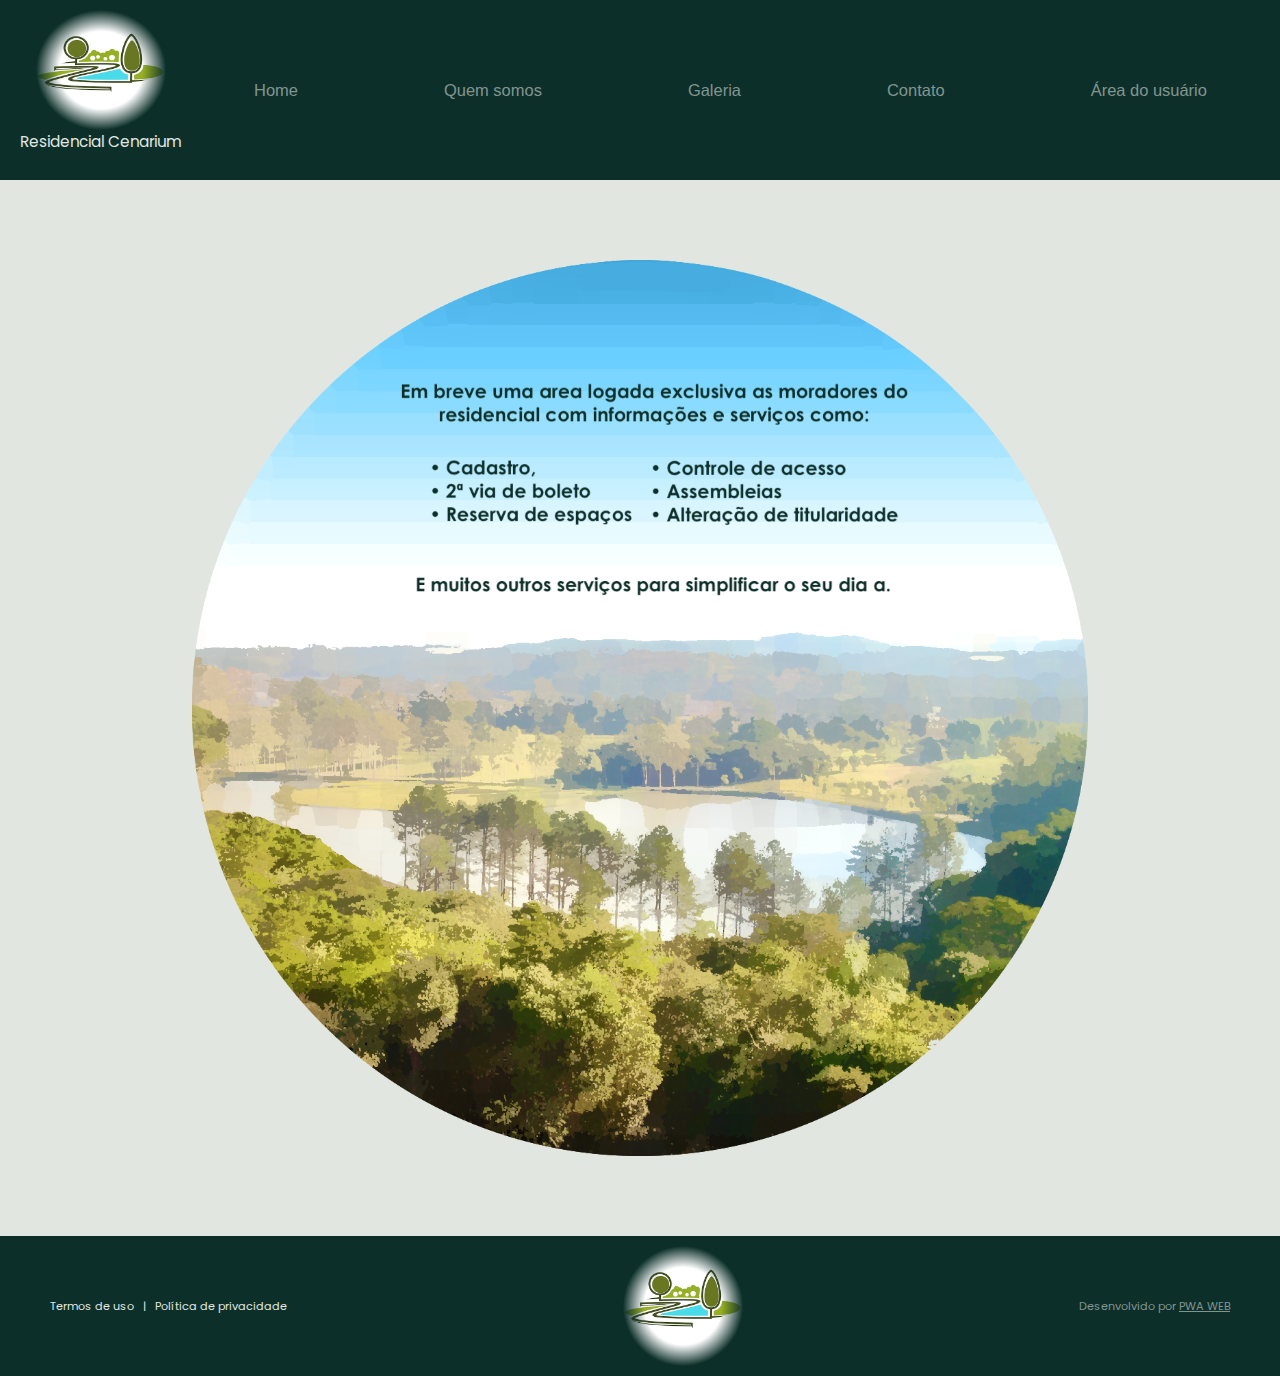
==== area-do-usuario.html @ 4d1a0483 "construção da estrutura" ====
<!DOCTYPE html>
<html lang="pt-br">
<head>
    <meta charset="UTF-8">
    <meta http-equiv="X-UA-Compatible" content="IE=edge">
    <meta name="viewport" content="width=device-width, initial-scale=1.0">
    <title>Cenarium</title>
    <link rel="stylesheet" href="style.css">
</head>
<body id="usuario">
    <header>
        <nav>
            <span class="logo-txt">
                <img class="logo" src="imagens/logo.png" alt="logo">
                <p>Residencial Cenarium</p>
            </span>
            <a href="index.html">Home</a>
            <a href="quem-somos.html">Quem somos</a>
            <a href="galeria.html">Galeria</a>
            <a href="contato.html">Contato</a>
            <a href="area-do-usuario.html">Área do usuário</a>
        </nav>
    </header>
  
    <main>  
        <section class="usuario">
            <img src="imagens/breve4.png" alt="em breve">
        </section>
    </main>

   <footer>
    <div class="final">
        <span class="texto-a-esquerda">
        <p>Termos de uso &nbsp | &nbsp Política de privacidade</p>
        </span>
        <img class="logo-rodape" src="imagens/logo.png" alt="logo">
        <span class="texto-a-direita">
        <p>Desenvolvido por <a href="https://panabaker.com.br" target="_blank">PWA WEB</a></p>
        </span>
    </div>
   </footer>
</body>
</html>
---- style.css ----
@charset "UTF-8";

@import url('https://fonts.googleapis.com/css2?family=Poppins:wght@400;500&display=swap');


:root {
    --cor0: #E2E6E0;
    --cor1: #839490;
    --cor2: #0c3029;
    --cor3: #52a084;
    --cor4: #13544d;
}

* {
    margin: 0px;
    padding:0px;
    box-sizing: border-box;
}

body{
    background-attachment: fixed;
}

main {
    min-width: 380px;
    max-width: 1200px;
    margin: auto;
}

nav {
    display: flex;
    position: relative;
    justify-content: center;
    font-family: 'Open Sans', sans-serif;
    background-color: #0C3029;
    font-size: 1.03em;
    width: 100%;
    height: 180px;
}

nav > a {
    color: var(--cor1);
    text-decoration: none;
    padding: 20px;
    margin: auto;
}

nav > a:hover {
    color: var(--cor0);
    text-decoration: underline;
}

.logo {
    display: flex;
    position: relative;
    width: 130px;
    height: 130px;
    padding-top: 10px;
    margin: auto;
}

.logo-txt {
    font-family: 'Poppins', sans-serif;
    color: var(--cor0);
    padding-left: 20px;
    font-size: 0.93em;
}

.cenarium img {
    display: flex;
    position: relative;
    justify-content: center;
    width: 100%;
    object-fit: contain;
}

h1 {
    background-color: white;
    color: rgb(131, 148, 144);
    font-size: 6em;
    font-family: Impact, 'Arial Narrow Bold', sans-serif;
    text-align: center;
    padding-top: 40px;
    max-width: 100%;
}

h1 span {
    color: rgba(169, 169, 169, 0.709);
    background-color: white;
    font-family: Impact, 'Arial Narrow Bold', sans-serif;
}

.inspiracao {
    display: flex;
    padding-top: 0px;
    background-color: white;
}

.inspiracao p {
    margin-top: 70px;
    width: 600px;
    padding: 0px 40px;
    margin-left: 40px;
    font-family: 'Poppins', sans-serif;
    font-size: 28px;
    background-color: white;
    text-align: justify;
    color: grey;
    height: 950px;
}

.bola1 {
    display: block;
    width: 400px;
    height: 400px;
    border-radius: 50% 50%;
    margin-left: 100px;
    margin-top: 50px;
    box-shadow: 0px 15px 30px 2px rgba(0, 0, 0, 0.667);
}

.bola2 {
    width: 300px;
    height: 300px;
    border-radius: 50% 50%;
    margin-right: 150px;
    margin-top: 70px;
    box-shadow: 0px 15px 30px 2px rgba(0, 0, 0, 0.667);
}

.bola3 {
    width: 300px;
    height: 300px;
    border-radius: 50% 50%;
    margin-left: 80px;
    margin-top: 100px;
    box-shadow: 0px 15px 30px 2px rgba(0, 0, 0, 0.667);
}

h2 {
    background-color: white;
    font-family: Impact, Haettenschweiler, 'Arial Narrow Bold', sans-serif;
    font-size: 48px;
    color: #839490;
    padding: 40px 0px 60px 15px;
}

.segundoh2 {
    text-align: center;
    margin-top: 20px;
    padding-bottom: 40px;
    font-size: 3em;

}

section#paralax {
    color: white;
    background-image: url('./imagens/paralax.JPG');
    background-position: right center;
}

section.natureza {
    background-size: cover;
    background-attachment: fixed;
    box-shadow: inset 6px 6px 13px 0px rgba(0, 0, 0, 0.489);
    height: 600px;
}

section.natureza > p {
    display: inline-block;
    font-family: 'Poppins', sans-serif;
    font-size: 30px;
    background-repeat: no-repeat;
    background-color: rgba(0, 0, 0, 0.245);
    height: 350px;
    width: 500px;
    padding-top: 40px;
    padding-left: 20px;
    margin-top: 110px;
    margin-left: 30px;
}

.icos {
    display: flex;
    position: relative;
    justify-content: center;
    background-color: white;
    border-radius: 5px;
/*Parte do código que busquei no Google para por zoom na galeria*/
    overflow: hidden;
}

.icos p {
    text-align: center;
    font-family: 'Poppins', sans-serif;
    color: #39594f;
}

.icos img {
    display: flex;
    position: relative;
    height: 80px;
    width: 80px;
    margin: 30px;
    border-radius: 5px 5px 5px 5px;
/*Parte do código que busquei no Google para por zoom na galeria*/
    max-width: 100%;
    -moz-transition: all 0.5s;
    -webkit-transition: all 0.5s;
    transition: all 0.5s;
}

.icos:hover img {
    -moz-transform: scale(1.2);
    -webkit-transform: scale(1.2);
    transform: scale(1.1);
}

article.texto3 {
    display: block;
    margin: auto;
    margin-top: 70px;
    margin-bottom: 70px;
}

.texto3 {
    font-family: Verdana, Tahoma, sans-serif;
    font-size: 1.2em;
    text-align: center;
    color: #39594f;
    background-color: var(--cor0);
    border-radius: 10px;
    max-width: 45%;
    padding: 20px;
}

footer {
    font-family: 'Poppins', sans-serif;
    font-size: 0.7em;
    width: 100%;
}

footer a {
    color: var(--cor1);
}

footer a:hover {
    color: white;
}

div.localizacao {
    display: flex;
    justify-content: space-around;
    align-items: center;
    background-color: var(--cor0);
    height: 400px;
}

.endereco {
    display: inline-block;
    font-family: 'Poppins', sans-serif;
    font-size: 1.6em;
    line-height: 2.5em;
    color: #39594f;
    padding: 40px;
}

.endereco a {
    text-decoration: none;
    color: #39594f;
}

.endereco a:hover {
    text-decoration: underline;
    color: #39594f;
}

.google iframe{
    display: inline-block;
    height: 250px;
    width: 450px;
    border-radius: 5px;
}

div.final {
    display: flex;
    justify-content: space-between;
    align-items: center;
    background-color: #0C3029;
    padding: 50px;
    height: 140px;
}

.texto-a-esquerda {
    display: inline-block;
    color: var(--cor0);
}

.texto-a-direita {
    display: inline-block;
    color: var(--cor1);
}

img.logo-rodape {
    display: flex;
    width: 120px;
    height: 120px;
}

/* QUEM SOMOS */

#quem-somos {
    background-image: url('./imagens/quemsomos.jpg');
    background-repeat: no-repeat;
}

h3 {
    text-align: center;
    font-family: Impact, Haettenschweiler, 'Arial Narrow Bold', sans-serif;
    color: var(--cor0);
    margin-top: 80px;
    padding-bottom: 80px;
    font-size: 3em;
}

.paralax2 p {
    display: block;
    font-family: 'Poppins', sans-serif;
    text-align: justify;
    color: var(--cor0);
    font-size: 2em;
    height: 350px;
    width: 500px;
    margin-bottom: 110px;
}

p.dois {
    display: flex;
    margin-left: 500px;
}

p.tres {
    display: flex;
    margin-left: 250px;
}

/* CONTATO 
Revisar todas as declarações
*/

.contato img {
    display: flex;
    position: relative;
    justify-content: center;
    width: 100%;
    object-fit: contain;
}

h4 {
    font-family: Impact, Haettenschweiler, 'Arial Narrow Bold', sans-serif;
    font-size: 48px;
    color: var(--cor2);
    padding-bottom: 10px;
}

.contato-form p {
    font-family: 'Poppins', sans-serif;
    font-size: 1.2em;
    color: var(--cor1);
    padding-bottom: 30px;
}

form.formulario {
    display: flex;
    justify-content: center;
    align-items: center;
    flex-direction: column;
    border-radius: 0px 5px 5px 0px;
    padding: 10px;
    width: 100%;
    height: 400px;
}

input.inp {
    outline: none;
    padding: 10px;
    margin-bottom: 15px;
    font-size: 0.9em;
    background-color: #ffffff;
    border-radius: 5px;
    width: 39vw;
    border: 1px solid var(--cor2);
}

.formulario .inp:focus {
    border: 2px solid;
    transition: 200ms;
}

.formulario .inp::placeholder {
    color: var(--cor2);
}

textarea {
    font-family: 'Open Sans', sans-serif;
    font-size: 15px;
    color: var(--cor2);
    outline: none;
    padding-left: 8px;
    margin-bottom: 15px;
    background-color: #ffffff;
    border-radius: 5px;
    border-color: var(--cor2);
    width: 78.5vw;
    resize: none;
}

textarea:focus {
    border: 2px solid;
    transition: 200ms;
}

textarea::placeholder {
    color: var(--cor2);
}

.botao-enviar {
    display: flex;
    justify-content: center;
    align-items: center;
    flex-direction: column;
    font-size: 15px;
    font-weight: bold;
    padding: 10px;
    height: 35px;
    width: 100px;
    cursor: pointer;
    outline: none;
    border-radius: 5px;
    border: 1px solid var(--cor2);
    background-color: var(--cor1);
    color: var(--cor0);
}

.botao-enviar:hover {
    border-width: 2.5px;
    transition: 200ms ease;
}

/* ÁREA DO USUÁRIO 
Texto tem um erro de português
*/

#usuario {
    background-color: var(--cor0);
}

.usuario img {
    display: flex;
    margin: auto;
    width: 70vw;
    margin-top: 80px;
    margin-bottom: 80px;
}

/* GALERIA */

.texto-galeria {
    font-family: 'Poppins', sans-serif;
    font-size: 1.5em;
    color: var(--cor1);
    padding: 40px 0px;
    text-align: center;
}

.container-galeria {
    display: grid;
    grid-template-columns: repeat(5, 1fr);
    grid-auto-rows: 250px;
    padding: 15px 15px 80px;
    grid-gap: 5px;
}

.item-galeria {
    position: relative;
}

.item-galeria .img-galeria {
    width: 100%;
    height: 100%;
    vertical-align: top;
    object-fit: cover;
    transition: transform .2s;
    border: 2px solid white;
}

.item-galeria img:hover {
    transform: scale(1.05);

}

.w-2 {
    grid-column: span 2;
}

@media (max-width: 768px) {
    .container-galeria {
        grid-template-columns: repeat(1, 1fr);
        grid-auto-rows: 50vh;
    }

    .w-2 {
        grid-column: span 1;
    } 
}

.lightbox {
    display: flex;
    justify-content: center;
    align-items: center;
    position: fixed;
    top: 0;
    left: 0;
    background: rgba(0, 0, 0, .5);
    width: 100%;
    height: 100vh;
    z-index: 1000;
    transform: scale(0);
    transition: transform .4s ease-in-out;
}

.lightbox img {
    width: 70vw;
    max-height: 70vh;
    object-fit: contain;
}

.lightbox:target {
    transform: scale(1);
}

.close {
    display: block;
    position: absolute;
    font-family: 'Poppins', sans-serif;
    font-weight: bold;
    font-size: 1.3em;
    top: 40px;
    right: 40px;
    background:var(--cor2);
    color:#ffffff;
    text-decoration: none;
    width: 40px;
    height: 40px;
    line-height: 40px;
    text-align: center;
    border-radius: 50%;
}

.next {
    display: block;
    background: var(--cor2);
    font-size: 2em;
    color: #ffffff;
    width: 40px;
    height: 40px;
    line-height: 30px;
    text-align: center;
    text-decoration: none;
    border-radius: 50%;
}
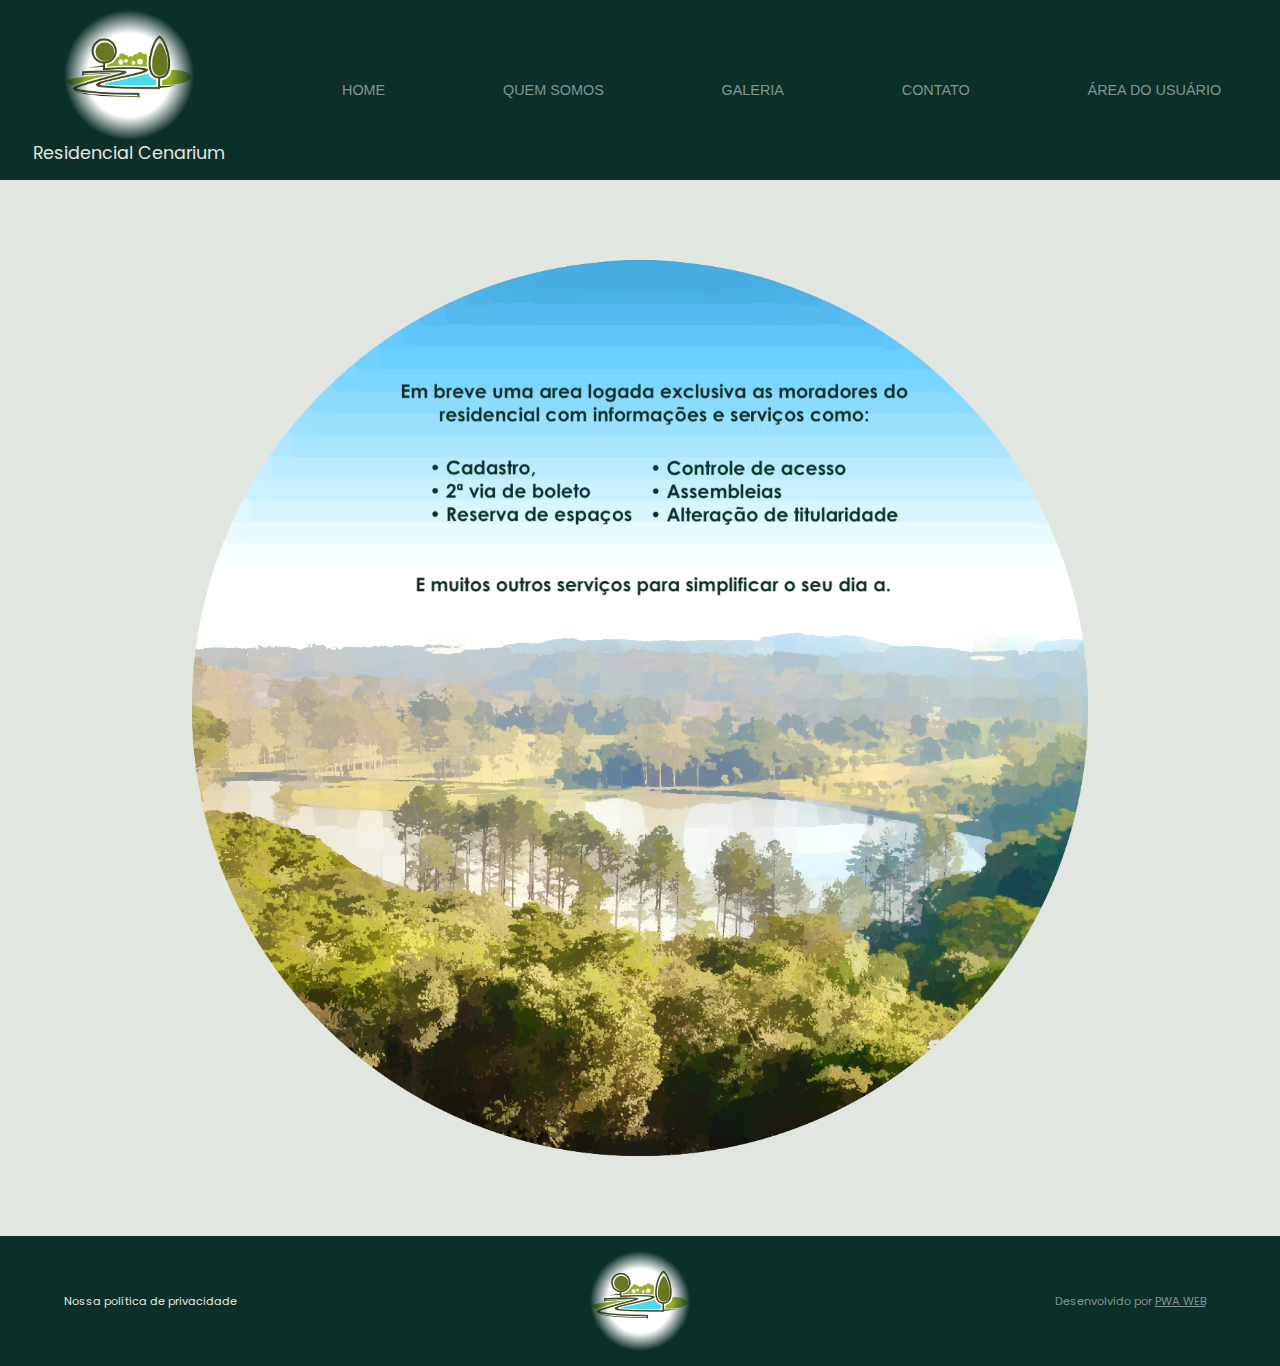
==== commit b6b1034b: "construção Cenarium" ====
--- a/area-do-usuario.html
+++ b/area-do-usuario.html
@@ -10,28 +10,40 @@
 <body id="usuario">
     <header>
         <nav>
-            <span class="logo-txt">
-                <img class="logo" src="imagens/logo.png" alt="logo">
-                <p>Residencial Cenarium</p>
+            <span class="logo">
+                <img class="logo-img" src="imagens/logo.png" alt="logo">
+                <p class="logo-txt">Residencial Cenarium</p>
             </span>
-            <a href="index.html">Home</a>
-            <a href="quem-somos.html">Quem somos</a>
-            <a href="galeria.html">Galeria</a>
-            <a href="contato.html">Contato</a>
-            <a href="area-do-usuario.html">Área do usuário</a>
+            <div class="mobile-menu">
+                <div class="line1"></div>
+                <div class="line2"></div>
+                <div class="line3"></div>
+            </div>
+
+            <ul class="nav-list">
+                <li><a href="index.html">Home</a></li>
+                <li><a href="quem-somos.html">Quem somos</a></li>
+                <li><a href="galeria.html">Galeria</a></li>
+                <li><a href="contato.html">Contato</a></li>
+                <li><a href="area-do-usuario.html">Área do usuário</a></li>
+            </ul>
         </nav>
     </header>
   
     <main>  
         <section class="usuario">
-            <img src="imagens/breve4.png" alt="em breve">
+            <!-- <img src="imagens/breve4.png" alt="em breve"> -->
+            <picture>
+                <source media="(max-width: 768px)" srcset="imagens/breve3.png" type="image/png">
+                <img src="imagens/breve4.png" alt="Foto do empreendimento">
+            </picture>
         </section>
     </main>
 
    <footer>
     <div class="final">
         <span class="texto-a-esquerda">
-        <p>Termos de uso &nbsp | &nbsp Política de privacidade</p>
+        <p>Nossa política de privacidade</p>
         </span>
         <img class="logo-rodape" src="imagens/logo.png" alt="logo">
         <span class="texto-a-direita">
@@ -39,5 +51,8 @@
         </span>
     </div>
    </footer>
+
+   <script src="script.js"></script>
+
 </body>
 </html>--- a/style.css
+++ b/style.css
@@ -22,9 +22,9 @@
 }
 
 main {
-    min-width: 380px;
+    /* min-width: 380px;
     max-width: 1200px;
-    margin: auto;
+    margin: auto; */
 }
 
 nav {
@@ -32,38 +32,182 @@
     position: relative;
     justify-content: center;
     font-family: 'Open Sans', sans-serif;
+    text-transform: uppercase;
     background-color: #0C3029;
-    font-size: 1.03em;
     width: 100%;
     height: 180px;
 }
 
-nav > a {
+nav a {
     color: var(--cor1);
     text-decoration: none;
-    padding: 20px;
+    padding: 15px;
     margin: auto;
 }
 
-nav > a:hover {
+nav a:hover {
     color: var(--cor0);
     text-decoration: underline;
 }
 
-.logo {
+ul.nav-list {
+    display: flex;
+    position: relative;
+    justify-content: space-around;
+    align-items: center;
+    font-family: 'Open Sans', sans-serif;
+    text-transform: uppercase;
+    list-style: none;
+    font-size: 0.9em;
+    width: 100%;
+
+}
+
+.mobile-menu {
+    display: none;
+    cursor: pointer;
+}
+
+.mobile-menu div {
+    display: flex;
+    width: 25px;
+    height: 2.1px;
+    background: var(--cor0);
+    margin: 3px;
+    transition: 0.3s;
+    border-radius: 10px;
+}
+
+/* Mobile: */
+
+@media (max-width: 830px) {
+    span.logo {
+        margin-right: 20px;
+    }
+    
+    .nav-list a {
+       padding: 10px;
+    }
+}
+
+  @media (max-width: 768px) {
+    body, html {
+        overflow-x: hidden;
+        margin-top: 0;
+    }
+
+    header {
+        padding-bottom: 25px;
+    }
+
+    .nav-list li {
+        margin-left: 0;
+        opacity: 0;
+    }
+
+    .nav-list a {
+        position: absolute;
+        text-transform: uppercase;
+        color: var(--cor0);
+        width: 180px;
+    }
+
+    ul.nav-list {
+        position: fixed;
+        top: 0vh;
+        right: 0;
+        width: 80vw;
+        height: 100vh;
+        opacity: 95%;
+        padding: 80px 0px 120px;
+        background:#13544d;
+        flex-direction: column;
+        align-items: flex-start;
+        justify-content: space-evenly;
+        transform: translateX(100%);
+        transition: transform 0.3s ease-in;
+    }
+
+    ul.nav-list.active {
+        transform: translateX(0);
+        padding-left: 40px;
+    }
+
+    .mobile-menu {
+        display: flex;
+        position: absolute;
+        flex-direction: column;
+        width: 25px;
+        top: 90px;
+        right: 40px;
+        z-index: 1;
+    }
+
+    
+}
+  
+
+  
+  @keyframes navLinkFade {
+    from {
+      opacity: 0;
+      transform: translateX(50px);
+    }
+    to {
+      opacity: 1;
+      transform: translateX(0);
+    }
+}
+  
+  .mobile-menu.active .line1 {
+    transform: rotate(-45deg) translate(-8px, 8px);
+}
+  
+  .mobile-menu.active .line2 {
+    opacity: 0;
+}
+  
+  .mobile-menu.active .line3 {
+    transform: rotate(45deg) translate(-3px, -4px);
+}
+/* End of menus */
+
+
+
+
+
+
+
+span.logo {
+    display: flex;
+    flex-direction: column;
+    align-items: center;
+    padding-top: 10px;
+    margin-right: 45px;
+    margin-left: 20px;
+    width: 280px;
+}
+
+.logo-img {
     display: flex;
     position: relative;
     width: 130px;
     height: 130px;
-    padding-top: 10px;
-    margin: auto;
+
 }
 
 .logo-txt {
     font-family: 'Poppins', sans-serif;
+    text-transform: none;
+    text-align: center;
+    white-space: nowrap;
     color: var(--cor0);
-    padding-left: 20px;
-    font-size: 0.93em;
+    font-size: 1.1em;
+    
+}
+div .cenarium {
+    height: 300px;
+    object-fit: fill;
 }
 
 .cenarium img {
@@ -71,7 +215,7 @@
     position: relative;
     justify-content: center;
     width: 100%;
-    object-fit: contain;
+    object-fit: fill;
 }
 
 h1 {
@@ -135,6 +279,7 @@
     margin-left: 80px;
     margin-top: 100px;
     box-shadow: 0px 15px 30px 2px rgba(0, 0, 0, 0.667);
+    object-fit: cover;
 }
 
 h2 {
@@ -156,14 +301,15 @@
 section#paralax {
     color: white;
     background-image: url('./imagens/paralax.JPG');
-    background-position: right center;
+    background-position: center;
 }
 
 section.natureza {
     background-size: cover;
     background-attachment: fixed;
     box-shadow: inset 6px 6px 13px 0px rgba(0, 0, 0, 0.489);
-    height: 600px;
+    height: 800px;
+    width: 100vw;
 }
 
 section.natureza > p {
@@ -172,7 +318,7 @@
     font-size: 30px;
     background-repeat: no-repeat;
     background-color: rgba(0, 0, 0, 0.245);
-    height: 350px;
+    height: 500px;
     width: 500px;
     padding-top: 40px;
     padding-left: 20px;
@@ -288,8 +434,15 @@
     align-items: center;
     background-color: #0C3029;
     padding: 50px;
-    height: 140px;
-}
+    height: 130px;
+}
+
+div.final p {
+    width: 200px;
+    text-align: center;
+}
+
+
 
 .texto-a-esquerda {
     display: inline-block;
@@ -303,8 +456,8 @@
 
 img.logo-rodape {
     display: flex;
-    width: 120px;
-    height: 120px;
+    width: 100px;
+    height: 100px;
 }
 
 /* QUEM SOMOS */
@@ -459,8 +612,16 @@
     display: flex;
     margin: auto;
     width: 70vw;
+    max-width: 900px;
     margin-top: 80px;
     margin-bottom: 80px;
+}
+
+@media (max-width: 768px) {
+    .usuario img {
+        width: 90vw;
+    }
+
 }
 
 /* GALERIA */
@@ -492,6 +653,7 @@
     object-fit: cover;
     transition: transform .2s;
     border: 2px solid white;
+    box-shadow: 5px 8px 5px -9px rgba(0, 0, 0, 0.667);
 }
 
 .item-galeria img:hover {
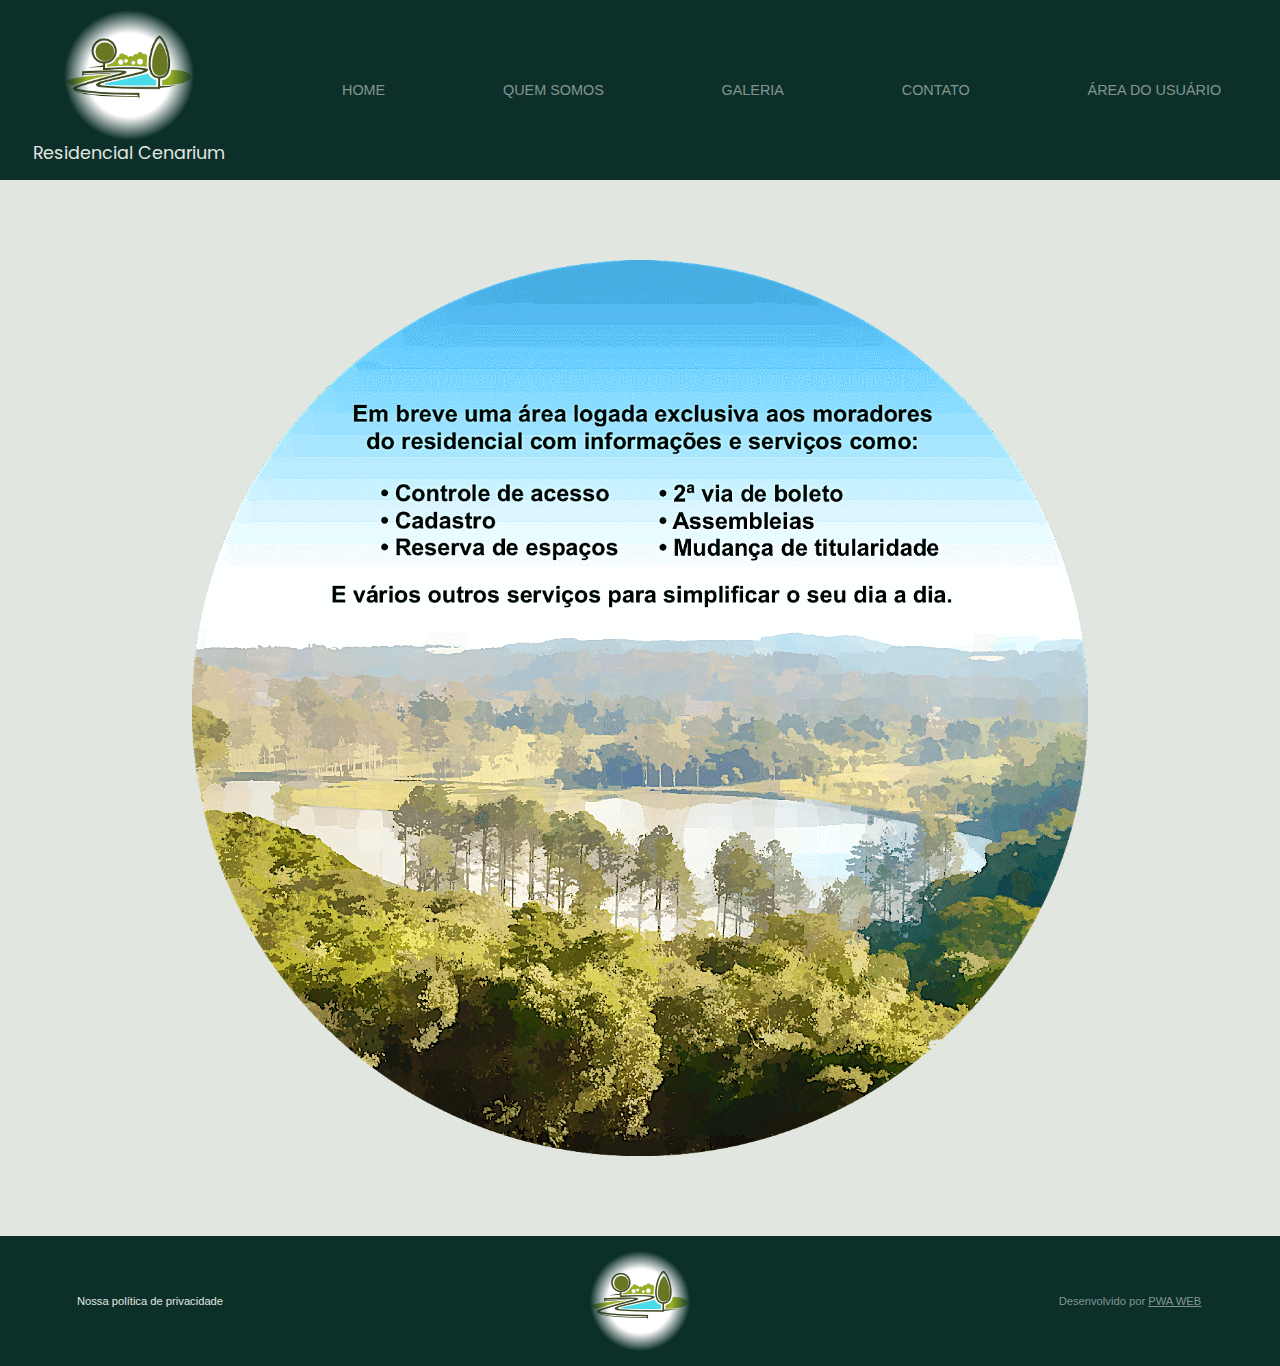
==== commit 0777700f: "update style" ====
--- a/area-do-usuario.html
+++ b/area-do-usuario.html
@@ -34,8 +34,8 @@
         <section class="usuario">
             <!-- <img src="imagens/breve4.png" alt="em breve"> -->
             <picture>
-                <source media="(max-width: 768px)" srcset="imagens/breve3.png" type="image/png">
-                <img src="imagens/breve4.png" alt="Foto do empreendimento">
+                <source media="(max-width: 768px)" srcset="imagens/breve2.png" type="image/png">
+                <img src="imagens/breve1.png" alt="Foto do empreendimento">
             </picture>
         </section>
     </main>
--- a/style.css
+++ b/style.css
@@ -21,12 +21,6 @@
     background-attachment: fixed;
 }
 
-main {
-    /* min-width: 380px;
-    max-width: 1200px;
-    margin: auto; */
-}
-
 nav {
     display: flex;
     position: relative;
@@ -78,15 +72,344 @@
     border-radius: 10px;
 }
 
+span.logo {
+    display: flex;
+    flex-direction: column;
+    align-items: center;
+    padding-top: 10px;
+    margin-right: 45px;
+    margin-left: 20px;
+    width: 280px;
+}
+
+.logo-img {
+    display: flex;
+    position: relative;
+    width: 130px;
+    height: 130px;
+
+}
+
+.logo-txt {
+    font-family: 'Poppins', sans-serif;
+    text-transform: none;
+    text-align: center;
+    white-space: nowrap;
+    color: var(--cor0);
+    font-size: 1.1em;
+    
+}
+
+picture.cenarium {
+    height: 300px;
+    object-fit: fill;
+}
+
+.cenarium img {
+    display: flex;
+    position: relative;
+    justify-content: center;
+    width: 100%;
+    object-fit: fill;
+}
+
+h1 {
+    background-color: white;
+    color: rgb(131, 148, 144);
+    font-size: 6em;
+    font-family: Impact, 'Arial Narrow Bold', sans-serif;
+    text-align: center;
+    padding-top: 40px;
+    margin-bottom: 50px;
+    max-width: 100%;
+}
+
+h1 span {
+    color: rgba(169, 169, 169, 0.709);
+    background-color: white;
+    font-family: Impact, 'Arial Narrow Bold', sans-serif;
+}
+
+.inspiracao {
+    display: grid;
+    grid-template-columns: 70% 30%;
+    grid-template-rows: 33% 33% 33%;
+    gap: 5px;
+    background-color: white;
+    max-width: 900px;
+    margin: 0 auto;
+    /* border: 1px solid var(--cor1); */
+}
+
+.inspiracao div {
+    /* background-color: #0C3029; */
+    margin: auto;
+}
+
+.texto1 {
+    grid-row: 1/4;
+    padding: 0px 105px 0px;
+    font-family: 'Open Sans', sans-serif;
+    font-size: 1.8em;
+    line-height: 1.6;
+    text-align: justify;
+    color: grey;
+}
+
+.bolas img {
+    max-width: 100%;
+    border-radius: 50%;
+    margin-bottom: 20px;
+    box-shadow: 0px 15px 30px 2px rgba(0, 0, 0, 0.667);
+}
+
+.bola1 {
+    margin-top: 60px;
+}
+
+h2 {
+    background-color: white;
+    font-family: Impact, Haettenschweiler, 'Arial Narrow Bold', sans-serif;
+    font-size: 48px;
+    color: #839490;
+    padding: 60px 0px 60px 15px;
+}
+
+section#paralax {
+    color: white;
+    background-image: url('./imagens/paralax.JPG');
+    background-position: center;
+}
+
+section.natureza {
+    display: flex;
+    align-items: center;
+    background-size: cover;
+    background-attachment: fixed;
+    box-shadow: inset 6px 6px 13px 0px rgba(0, 0, 0, 0.489);
+    height: 800px;
+    width: 100vw;
+}
+
+section.natureza p {
+    display: inline-block;
+    font-family: 'Open Sans', sans-serif;
+    font-size: 2em;
+    background-repeat: no-repeat;
+    background-color: rgba(0, 0, 0, 0.245);
+    width: 500px;
+    padding: 20px 20px 20px 20px;
+    margin-left: 30px;
+}
+
+h2.segundoh2 {
+    text-align: center;
+    padding-bottom: 30px;
+    font-size: 3em;
+}
+
+.frase-estrutura1 {
+    font-family: 'Open Sans', sans-serif;
+    font-size: 1.5em;
+    color: var(--cor1);
+    text-align: center;
+}
+
+p.frase-estrutura2 {
+    font-family: 'Open Sans', sans-serif;
+    font-size: 1.5em;
+    color: var(--cor1);
+    text-align: center;
+    margin-top: 60px;
+}
+
+p.frase-estrutura2 a {
+    text-decoration: none;
+    color: var(--cor3);
+    font-weight: bold;
+}
+
+p.frase-estrutura2 a:hover {
+    background: var(--cor0);
+    padding: 5px;
+    border-radius: 5px;
+}
+
+.icos {
+    display: flex;
+    position: relative;
+    justify-content: center;
+    background-color: white;
+    border-radius: 5px;
+/*Parte do código que busquei no Google para por zoom na galeria*/
+    overflow: hidden;
+}
+
+.icos p {
+    font-family: 'Open Sans', sans-serif;
+    text-align: center;
+    color: #39594f;
+}
+
+.icos img {
+    display: flex;
+    position: relative;
+    height: 80px;
+    width: 80px;
+    margin: 30px;
+    border-radius: 5px 5px 5px 5px;
+/*Parte do código que busquei no Google para por zoom na galeria*/
+    max-width: 100%;
+    -moz-transition: all 0.5s;
+    -webkit-transition: all 0.5s;
+    transition: all 0.5s;
+}
+
+.icos:hover img {
+    -moz-transform: scale(1.2);
+    -webkit-transform: scale(1.2);
+    transform: scale(1.1);
+}
+
+article.texto3 {
+    display: block;
+    margin: auto;
+    margin-top: 70px;
+    margin-bottom: 70px;
+}
+
+.texto3 {
+    font-family: 'Open Sans', sans-serif;
+    font-size: 1.2em;
+    text-align: center;
+    color: #39594f;
+    background-color: var(--cor0);
+    border-radius: 10px;
+    max-width: 50%;
+    padding: 20px;
+}
+
+footer {
+    font-family: 'Open Sans', sans-serif;
+    font-size: 0.7em;
+    width: 100%;
+    clear: both;
+}
+
+footer a {
+    color: var(--cor1);
+}
+
+footer a:hover {
+    color: white;
+}
+
+div.localizacao {
+    display: grid;
+    grid-template-columns: 50% 50%;
+    justify-content: space-around;
+    align-items: center;
+    background-color: var(--cor0);
+    height: 400px;
+}
+
+.endereco {
+    display: inline-block;
+    font-family: 'Open Sans', sans-serif;
+    font-size: 1.6em;
+    line-height: 2.5em;
+    color: #39594f;
+    padding: 40px;
+}
+
+.endereco a {
+    text-decoration: none;
+    color: #39594f;
+}
+
+.endereco a:hover {
+    text-decoration: underline;
+    color: #39594f;
+}
+
+.google iframe{
+    display: inline-block;
+    height: 250px;
+    width: 450px;
+}
+
+div.final {
+    display: flex;
+    justify-content: space-between;
+    align-items: center;
+    background-color: #0C3029;
+    padding: 50px;
+    height: 130px;
+}
+
+div.final p {
+    width: 200px;
+    text-align: center;
+}
+
+.texto-a-esquerda {
+    display: inline-block;
+    color: var(--cor0);
+}
+
+.texto-a-direita {
+    display: inline-block;
+    color: var(--cor1);
+}
+
+img.logo-rodape {
+    display: flex;
+    width: 100px;
+    height: 100px;
+}
+
 /* Mobile: */
 
-@media (max-width: 830px) {
+@media (max-width: 1024px) {
+    section#paralax {
+        background-attachment: scroll;
+        background-size: cover;
+        background-repeat: no-repeat;
+    }
+    
+    div.localizacao {
+        grid-template-columns: 1fr;
+        height: 450px;
+    }
+
+    .endereco {
+        padding: 15px;
+        text-align: center;
+    }
+
+    span.google {
+        display: flex;
+        justify-content: center;
+        align-items: center;
+    }
+
+    .google iframe {
+        margin-bottom: 30px;
+    }
+}
+
+@media (max-width: 800px) {
     span.logo {
         margin-right: 20px;
     }
     
     .nav-list a {
        padding: 10px;
+    }
+
+    .texto1 {
+        font-size: 1.5rem;
+        margin: auto;
     }
 }
 
@@ -131,6 +454,7 @@
     ul.nav-list.active {
         transform: translateX(0);
         padding-left: 40px;
+        z-index: 1000;
     }
 
     .mobile-menu {
@@ -140,12 +464,104 @@
         width: 25px;
         top: 90px;
         right: 40px;
-        z-index: 1;
-    }
-
+        z-index: 1100;
+    }
+
+    header h1 {
+        font-size: 15vw;
+        justify-content: center;
+    }
+
+    .inspiracao {
+        display: block;
+    }
+
+    div.texto1 {
+        font-size: clamp(0.5em, 1.2em, 1.2em);
+        margin: auto;
+        padding: 0px 25px;
+    }
+
+    .bolas img {
+        display: none;
+    }
+
+    section.natureza p {
+        width: 70vw;
+        /* margin-top: 150px; */
+        padding: 20px;
+        font-family: 'Open Sans', sans-serif;
+        font-size: 1.5em;
+        background-color: rgba(0, 0, 0, 0.245);
+    }
+
+
+    /* section#paralax {
+        color: white;
+        background-image: url('./imagens/paralax.JPG');
+        background-position: center;
+    }
     
-}
-  
+    section.natureza {
+        background-size: cover;
+        background-attachment: fixed;
+        box-shadow: inset 6px 6px 13px 0px rgba(0, 0, 0, 0.489);
+        height: 800px;
+        width: 100vw;
+    } */
+
+
+
+    .icos{
+        display: grid;
+        grid-template-columns: 1fr 1fr 1fr;
+        gap: 20px;
+        justify-content: center;
+        align-items: center;
+    }
+    
+    .icos img {
+        height: 40px;
+        width: 40px;
+        max-width: 100%;
+        margin: auto;
+    }
+
+    .icos p {
+        font-size: 0.85rem;
+        text-align: center;
+    }
+
+    .texto3 {
+        max-width: 90%;
+    }
+
+    .google iframe {
+        width: 95vw;
+        height: 300px;
+        margin: 50px, 0px;
+    }
+
+    div.localizacao {
+        display: flex;
+        flex-direction: column;
+        height: 500px;
+        text-align: center;
+    }
+
+    img.logo-rodape {
+        display: flex;
+        width: 50px;
+        height: 50px;
+        margin: 10px 0px;
+    }
+
+    div.final {
+        display: flex;
+        flex-direction: column;
+        justify-content: center;
+    }
+}
 
   
   @keyframes navLinkFade {
@@ -169,316 +585,36 @@
   
   .mobile-menu.active .line3 {
     transform: rotate(45deg) translate(-3px, -4px);
-}
-/* End of menus */
-
-
-
-
-
-
-
-span.logo {
-    display: flex;
-    flex-direction: column;
-    align-items: center;
-    padding-top: 10px;
-    margin-right: 45px;
-    margin-left: 20px;
-    width: 280px;
-}
-
-.logo-img {
-    display: flex;
-    position: relative;
-    width: 130px;
-    height: 130px;
-
-}
-
-.logo-txt {
-    font-family: 'Poppins', sans-serif;
-    text-transform: none;
-    text-align: center;
-    white-space: nowrap;
-    color: var(--cor0);
-    font-size: 1.1em;
-    
-}
-div .cenarium {
-    height: 300px;
-    object-fit: fill;
-}
-
-.cenarium img {
-    display: flex;
-    position: relative;
-    justify-content: center;
-    width: 100%;
-    object-fit: fill;
-}
-
-h1 {
-    background-color: white;
-    color: rgb(131, 148, 144);
-    font-size: 6em;
-    font-family: Impact, 'Arial Narrow Bold', sans-serif;
-    text-align: center;
-    padding-top: 40px;
-    max-width: 100%;
-}
-
-h1 span {
-    color: rgba(169, 169, 169, 0.709);
-    background-color: white;
-    font-family: Impact, 'Arial Narrow Bold', sans-serif;
-}
-
-.inspiracao {
-    display: flex;
-    padding-top: 0px;
-    background-color: white;
-}
-
-.inspiracao p {
-    margin-top: 70px;
-    width: 600px;
-    padding: 0px 40px;
-    margin-left: 40px;
-    font-family: 'Poppins', sans-serif;
-    font-size: 28px;
-    background-color: white;
-    text-align: justify;
-    color: grey;
-    height: 950px;
-}
-
-.bola1 {
-    display: block;
-    width: 400px;
-    height: 400px;
-    border-radius: 50% 50%;
-    margin-left: 100px;
-    margin-top: 50px;
-    box-shadow: 0px 15px 30px 2px rgba(0, 0, 0, 0.667);
-}
-
-.bola2 {
-    width: 300px;
-    height: 300px;
-    border-radius: 50% 50%;
-    margin-right: 150px;
-    margin-top: 70px;
-    box-shadow: 0px 15px 30px 2px rgba(0, 0, 0, 0.667);
-}
-
-.bola3 {
-    width: 300px;
-    height: 300px;
-    border-radius: 50% 50%;
-    margin-left: 80px;
-    margin-top: 100px;
-    box-shadow: 0px 15px 30px 2px rgba(0, 0, 0, 0.667);
-    object-fit: cover;
-}
-
-h2 {
-    background-color: white;
-    font-family: Impact, Haettenschweiler, 'Arial Narrow Bold', sans-serif;
-    font-size: 48px;
-    color: #839490;
-    padding: 40px 0px 60px 15px;
-}
-
-.segundoh2 {
-    text-align: center;
-    margin-top: 20px;
-    padding-bottom: 40px;
-    font-size: 3em;
-
-}
-
-section#paralax {
-    color: white;
-    background-image: url('./imagens/paralax.JPG');
-    background-position: center;
-}
-
-section.natureza {
+}  /* End of menus */
+
+
+/* QUEM SOMOS */
+
+/* #quem-somos {
+    background: url('./imagens/quemsomos.jpg') center;
+    background-repeat: no-repeat;
+    background-attachment: fixed;
+    background-size: cover;
+} */
+
+#quem-somos {
+    background: #FFFFFF url('./imagens/quemsomos.jpg') center center no-repeat;
     background-size: cover;
     background-attachment: fixed;
-    box-shadow: inset 6px 6px 13px 0px rgba(0, 0, 0, 0.489);
-    height: 800px;
-    width: 100vw;
-}
-
-section.natureza > p {
-    display: inline-block;
-    font-family: 'Poppins', sans-serif;
-    font-size: 30px;
-    background-repeat: no-repeat;
-    background-color: rgba(0, 0, 0, 0.245);
-    height: 500px;
-    width: 500px;
-    padding-top: 40px;
-    padding-left: 20px;
-    margin-top: 110px;
-    margin-left: 30px;
-}
-
-.icos {
-    display: flex;
-    position: relative;
-    justify-content: center;
-    background-color: white;
-    border-radius: 5px;
-/*Parte do código que busquei no Google para por zoom na galeria*/
-    overflow: hidden;
-}
-
-.icos p {
-    text-align: center;
-    font-family: 'Poppins', sans-serif;
-    color: #39594f;
-}
-
-.icos img {
-    display: flex;
-    position: relative;
-    height: 80px;
-    width: 80px;
-    margin: 30px;
-    border-radius: 5px 5px 5px 5px;
-/*Parte do código que busquei no Google para por zoom na galeria*/
-    max-width: 100%;
-    -moz-transition: all 0.5s;
-    -webkit-transition: all 0.5s;
-    transition: all 0.5s;
-}
-
-.icos:hover img {
-    -moz-transform: scale(1.2);
-    -webkit-transform: scale(1.2);
-    transform: scale(1.1);
-}
-
-article.texto3 {
-    display: block;
-    margin: auto;
-    margin-top: 70px;
-    margin-bottom: 70px;
-}
-
-.texto3 {
-    font-family: Verdana, Tahoma, sans-serif;
-    font-size: 1.2em;
-    text-align: center;
-    color: #39594f;
-    background-color: var(--cor0);
-    border-radius: 10px;
-    max-width: 45%;
-    padding: 20px;
-}
-
-footer {
-    font-family: 'Poppins', sans-serif;
-    font-size: 0.7em;
-    width: 100%;
-}
-
-footer a {
-    color: var(--cor1);
-}
-
-footer a:hover {
-    color: white;
-}
-
-div.localizacao {
-    display: flex;
-    justify-content: space-around;
-    align-items: center;
-    background-color: var(--cor0);
-    height: 400px;
-}
-
-.endereco {
-    display: inline-block;
-    font-family: 'Poppins', sans-serif;
-    font-size: 1.6em;
-    line-height: 2.5em;
-    color: #39594f;
-    padding: 40px;
-}
-
-.endereco a {
-    text-decoration: none;
-    color: #39594f;
-}
-
-.endereco a:hover {
-    text-decoration: underline;
-    color: #39594f;
-}
-
-.google iframe{
-    display: inline-block;
-    height: 250px;
-    width: 450px;
-    border-radius: 5px;
-}
-
-div.final {
-    display: flex;
-    justify-content: space-between;
-    align-items: center;
-    background-color: #0C3029;
-    padding: 50px;
-    height: 130px;
-}
-
-div.final p {
-    width: 200px;
-    text-align: center;
-}
-
-
-
-.texto-a-esquerda {
-    display: inline-block;
-    color: var(--cor0);
-}
-
-.texto-a-direita {
-    display: inline-block;
-    color: var(--cor1);
-}
-
-img.logo-rodape {
-    display: flex;
-    width: 100px;
-    height: 100px;
-}
-
-/* QUEM SOMOS */
-
-#quem-somos {
-    background-image: url('./imagens/quemsomos.jpg');
-    background-repeat: no-repeat;
 }
 
 h3 {
     text-align: center;
-    font-family: Impact, Haettenschweiler, 'Arial Narrow Bold', sans-serif;
+    font-family: Impact, 'Arial Narrow Bold', sans-serif;
     color: var(--cor0);
     margin-top: 80px;
     padding-bottom: 80px;
     font-size: 3em;
 }
 
-.paralax2 p {
+.somos p {
     display: block;
-    font-family: 'Poppins', sans-serif;
+    font-family: 'Open Sans', sans-serif;
     text-align: justify;
     color: var(--cor0);
     font-size: 2em;
@@ -487,14 +623,219 @@
     margin-bottom: 110px;
 }
 
+p.um {
+    display: flex;
+    margin-left: 50px;
+    margin-bottom: 40px;
+}
+
 p.dois {
     display: flex;
-    margin-left: 500px;
+    height: 375px;
+    margin: auto;
+    margin-bottom: 30px;
 }
 
 p.tres {
     display: flex;
-    margin-left: 250px;
+    float: right;
+    margin-right: 50px;
+}
+
+@media (max-width: 768px) {
+#quem-somos {
+    background-position: right, center;
+    background-attachment: scroll;
+    bac
+}
+
+/* p.um, p.dois, p.tres {
+    display: block;
+    margin: auto;
+    margin-bottom: 20px;
+    padding: 10px;
+    font-size: 1.5rem;
+    width: 310px;
+
+    SUBSTITUÍ PELA DECLARAÇÃO (.somos p)
+} */
+
+.somos h3 {
+    font-size: 2.8rem;
+    color: var(--cor0);
+    margin-top: 30px;
+    padding-bottom: 30px;
+}
+
+.somos p {
+    text-align: center;
+    display: block;
+    margin: auto;
+    margin-bottom: 20px;
+    padding: 10px;
+    font-size: 1.5rem;
+    width: 310px;
+}
+p.tres {
+    display: flex;
+    float: none;
+}
+}
+
+
+/* GALERIA */
+
+/* .texto-galeria {
+    font-family: 'Poppins', sans-serif;
+    font-size: 1.5em;
+    color: var(--cor1);
+    padding: 40px 0px;
+    text-align: center;
+} */
+
+h2.galeriah2 {
+    font-size: 4rem;
+    text-align: center;
+    padding-bottom: 0px;
+}
+
+h2.galeriah2 span {
+    color: rgba(169, 169, 169, 0.709);
+    background-color: white; 
+}
+
+.icos-galeria {
+    display: flex;
+    position: relative;
+    justify-content: center;
+}
+
+.icos-galeria img {
+    display: flex;
+    position: relative;
+    height: 40px;
+    width: 40px;
+    margin: 30px;
+    border-radius: 5px 5px 5px 5px;
+    max-width: 100%;
+}
+
+.container-galeria {
+    display: grid;
+    grid-template-columns: repeat(5, 1fr);
+    grid-auto-rows: 250px;
+    padding: 15px 15px 80px;
+    grid-gap: 5px;
+}
+
+.item-galeria {
+    position: relative;
+}
+
+.item-galeria .img-galeria {
+    width: 100%;
+    height: 100%;
+    vertical-align: top;
+    object-fit: cover;
+    transition: transform .2s;
+    border: 2px solid white;
+    box-shadow: 5px 8px 5px -9px rgba(0, 0, 0, 0.667);
+}
+
+.item-galeria img:hover {
+    transform: scale(1.05);
+
+}
+
+.w-2 {
+    grid-column: span 2;
+}
+
+@media (max-width: 768px) {
+    
+    h2.galeriah2 {
+        font-size: 3.2rem;
+        padding-top: 10px;
+    }
+    .container-galeria {
+        grid-template-columns: repeat(1, 1fr);
+        grid-auto-rows: 50vh;
+    }
+
+    .w-2 {
+        grid-column: span 1;
+    }
+
+    .lightbox, .lightbox:target {
+        display: none;
+    }
+
+    img.img-galeria {
+        cursor: default;
+    }
+
+    .icos-galeria img {
+        height: 40px;
+        width: 40px;
+        margin: 10px;
+        max-width: 100%;
+    }
+}
+
+.lightbox {
+    display: flex;
+    justify-content: center;
+    align-items: center;
+    position: fixed;
+    top: 0;
+    left: 0;
+    background: rgba(0, 0, 0, .5);
+    width: 100%;
+    height: 100vh;
+    z-index: 1000;
+    transform: scale(0);
+    transition: transform .4s ease-in-out;
+}
+
+.lightbox img {
+    width: 70vw;
+    max-height: 70vh;
+    object-fit: contain;
+}
+
+.lightbox:target {
+    transform: scale(1);
+}
+
+.close {
+    display: block;
+    position: absolute;
+    font-family: 'Open Sans', sans-serif;
+    font-weight: bold;
+    font-size: 1.3em;
+    top: 40px;
+    right: 40px;
+    background:var(--cor2);
+    color:#ffffff;
+    text-decoration: none;
+    width: 40px;
+    height: 40px;
+    line-height: 40px;
+    text-align: center;
+    border-radius: 50%;
+}
+
+.next {
+    display: block;
+    background: var(--cor2);
+    font-size: 2em;
+    color: #ffffff;
+    width: 40px;
+    height: 40px;
+    line-height: 30px;
+    text-align: center;
+    text-decoration: none;
+    border-radius: 50%;
 }
 
 /* CONTATO 
@@ -517,7 +858,7 @@
 }
 
 .contato-form p {
-    font-family: 'Poppins', sans-serif;
+    font-family: 'Open Sans', sans-serif;
     font-size: 1.2em;
     color: var(--cor1);
     padding-bottom: 30px;
@@ -600,6 +941,14 @@
     transition: 200ms ease;
 }
 
+@media (max-width: 768px) {
+.contato-form p {
+    text-align: center;
+    padding-left: 25px;
+    padding-right: 25px;
+    }
+}
+
 /* ÁREA DO USUÁRIO 
 Texto tem um erro de português
 */
@@ -618,116 +967,8 @@
 }
 
 @media (max-width: 768px) {
-    .usuario img {
-        width: 90vw;
-    }
-
-}
-
-/* GALERIA */
-
-.texto-galeria {
-    font-family: 'Poppins', sans-serif;
-    font-size: 1.5em;
-    color: var(--cor1);
-    padding: 40px 0px;
-    text-align: center;
-}
-
-.container-galeria {
-    display: grid;
-    grid-template-columns: repeat(5, 1fr);
-    grid-auto-rows: 250px;
-    padding: 15px 15px 80px;
-    grid-gap: 5px;
-}
-
-.item-galeria {
-    position: relative;
-}
-
-.item-galeria .img-galeria {
-    width: 100%;
-    height: 100%;
-    vertical-align: top;
-    object-fit: cover;
-    transition: transform .2s;
-    border: 2px solid white;
-    box-shadow: 5px 8px 5px -9px rgba(0, 0, 0, 0.667);
-}
-
-.item-galeria img:hover {
-    transform: scale(1.05);
-
-}
-
-.w-2 {
-    grid-column: span 2;
-}
-
-@media (max-width: 768px) {
-    .container-galeria {
-        grid-template-columns: repeat(1, 1fr);
-        grid-auto-rows: 50vh;
-    }
-
-    .w-2 {
-        grid-column: span 1;
-    } 
-}
-
-.lightbox {
-    display: flex;
-    justify-content: center;
-    align-items: center;
-    position: fixed;
-    top: 0;
-    left: 0;
-    background: rgba(0, 0, 0, .5);
-    width: 100%;
-    height: 100vh;
-    z-index: 1000;
-    transform: scale(0);
-    transition: transform .4s ease-in-out;
-}
-
-.lightbox img {
-    width: 70vw;
-    max-height: 70vh;
-    object-fit: contain;
-}
-
-.lightbox:target {
-    transform: scale(1);
-}
-
-.close {
-    display: block;
-    position: absolute;
-    font-family: 'Poppins', sans-serif;
-    font-weight: bold;
-    font-size: 1.3em;
-    top: 40px;
-    right: 40px;
-    background:var(--cor2);
-    color:#ffffff;
-    text-decoration: none;
-    width: 40px;
-    height: 40px;
-    line-height: 40px;
-    text-align: center;
-    border-radius: 50%;
-}
-
-.next {
-    display: block;
-    background: var(--cor2);
-    font-size: 2em;
-    color: #ffffff;
-    width: 40px;
-    height: 40px;
-    line-height: 30px;
-    text-align: center;
-    text-decoration: none;
-    border-radius: 50%;
-}+.usuario img {
+    width: 90vw;
+    margin-top: 50px;
+}
+}
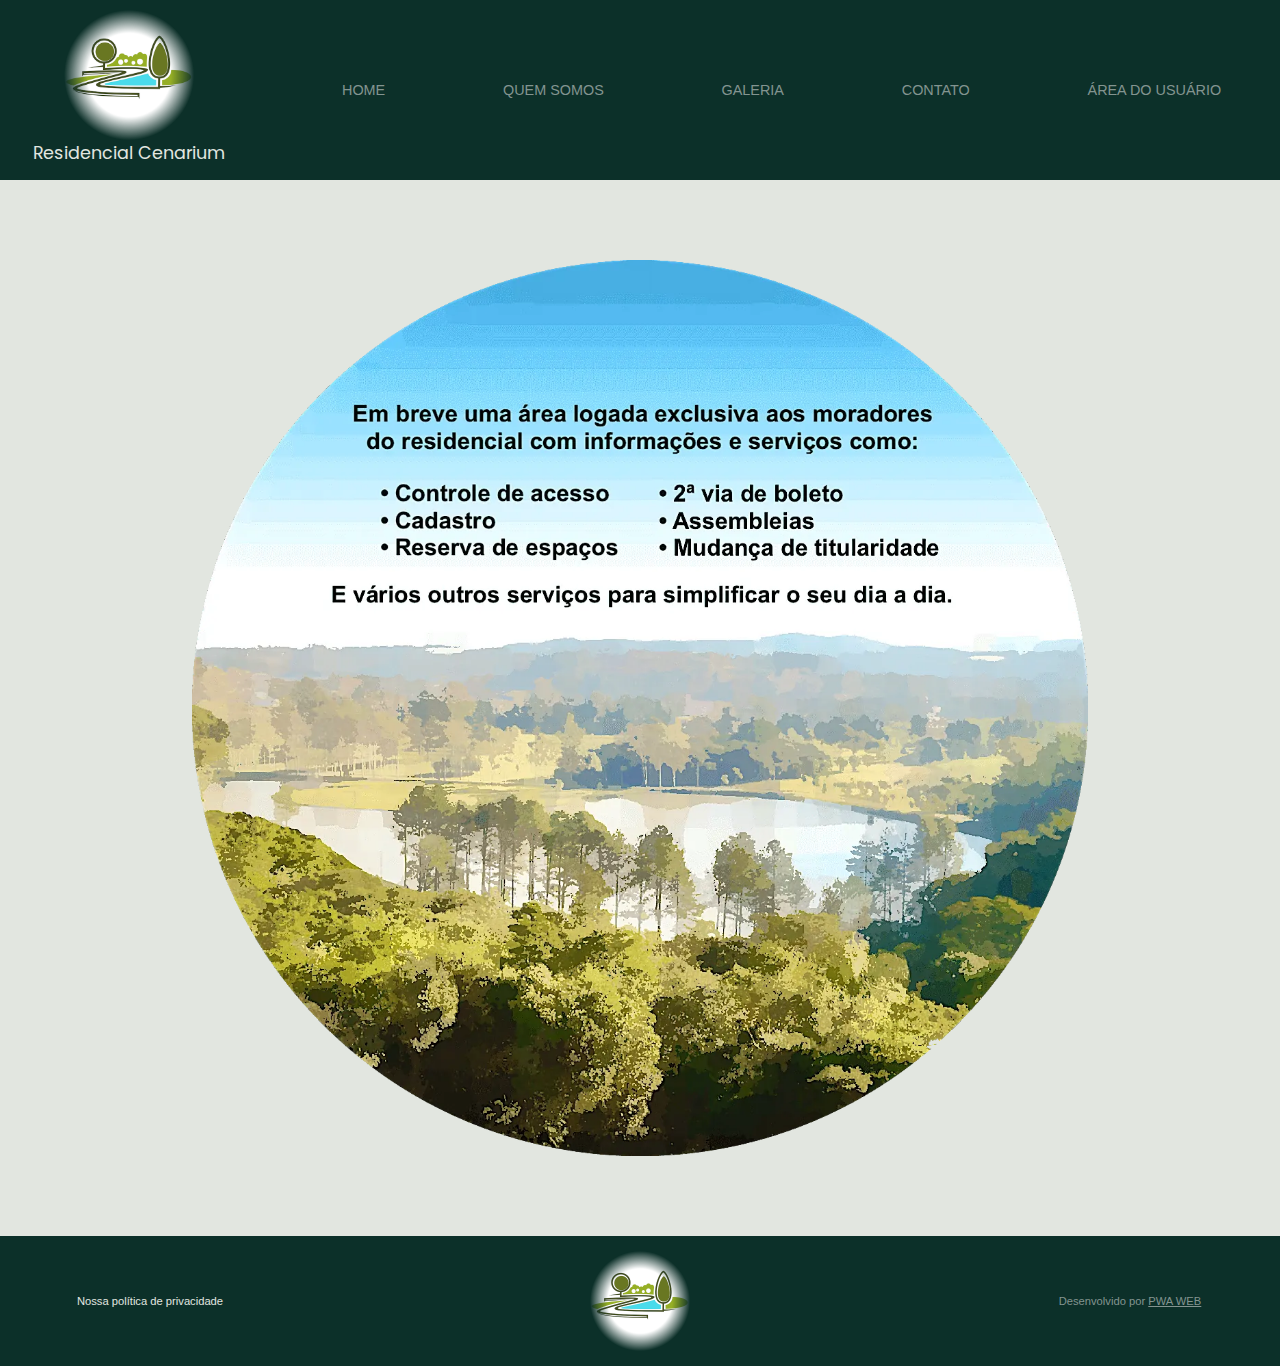
==== commit 5a6e666a: "atualização geral" ====
--- a/area-do-usuario.html
+++ b/area-do-usuario.html
@@ -32,10 +32,9 @@
   
     <main>  
         <section class="usuario">
-            <!-- <img src="imagens/breve4.png" alt="em breve"> -->
             <picture>
-                <source media="(max-width: 768px)" srcset="imagens/breve2.png" type="image/png">
-                <img src="imagens/breve1.png" alt="Foto do empreendimento">
+                <source media="(max-width: 768px)" srcset="imagens/breve2.webp" type="image/png">
+                <img src="imagens/breve1.webp" alt="mirante">
             </picture>
         </section>
     </main>
@@ -47,7 +46,7 @@
         </span>
         <img class="logo-rodape" src="imagens/logo.png" alt="logo">
         <span class="texto-a-direita">
-        <p>Desenvolvido por <a href="https://panabaker.com.br" target="_blank">PWA WEB</a></p>
+        <p>Desenvolvido por <a href="https://residencialcenarium.com.br" target="_blank">PWA WEB</a></p>
         </span>
     </div>
    </footer>
--- a/style.css
+++ b/style.css
@@ -148,7 +148,7 @@
 
 .texto1 {
     grid-row: 1/4;
-    padding: 0px 105px 0px;
+    padding: 0px 108px 0px;
     font-family: 'Open Sans', sans-serif;
     font-size: 1.8em;
     line-height: 1.6;
@@ -177,7 +177,7 @@
 
 section#paralax {
     color: white;
-    background-image: url('./imagens/paralax.JPG');
+    background-image: url('./imagens/paralax.webp');
     background-position: center;
 }
 
@@ -598,7 +598,7 @@
 } */
 
 #quem-somos {
-    background: #FFFFFF url('./imagens/quemsomos.jpg') center center no-repeat;
+    background: #FFFFFF url('./imagens/quemsomos.webp') center center no-repeat;
     background-size: cover;
     background-attachment: fixed;
 }
@@ -646,7 +646,6 @@
 #quem-somos {
     background-position: right, center;
     background-attachment: scroll;
-    bac
 }
 
 /* p.um, p.dois, p.tres {
@@ -679,6 +678,7 @@
 p.tres {
     display: flex;
     float: none;
+    margin-bottom: 60px;
 }
 }
 
@@ -744,7 +744,6 @@
 
 .item-galeria img:hover {
     transform: scale(1.05);
-
 }
 
 .w-2 {
@@ -760,6 +759,10 @@
     .container-galeria {
         grid-template-columns: repeat(1, 1fr);
         grid-auto-rows: 50vh;
+    }
+
+    .item-galeria img:hover {
+        transform: none;
     }
 
     .w-2 {
@@ -949,9 +952,7 @@
     }
 }
 
-/* ÁREA DO USUÁRIO 
-Texto tem um erro de português
-*/
+/* ÁREA DO USUÁRIO */
 
 #usuario {
     background-color: var(--cor0);
@@ -972,3 +973,20 @@
     margin-top: 50px;
 }
 }
+
+/*
+.home-background {
+    background: url(/imagens/home-img.jpg) center center no-repeat;
+    background-size: cover;
+    height: 50vh;
+}
+
+@media (max-width: 768px) {
+    .home-background {
+        background: url(/imagens/home-img-pq.jpg) center center no-repeat;
+        background-size: cover;
+        height: 30vh;
+    }
+} */
+
+/* Alternativa enquanto não usa React com JS - Não é uma boa prática e não fica exatamente igual mas pra fazer upload talvez funcione */